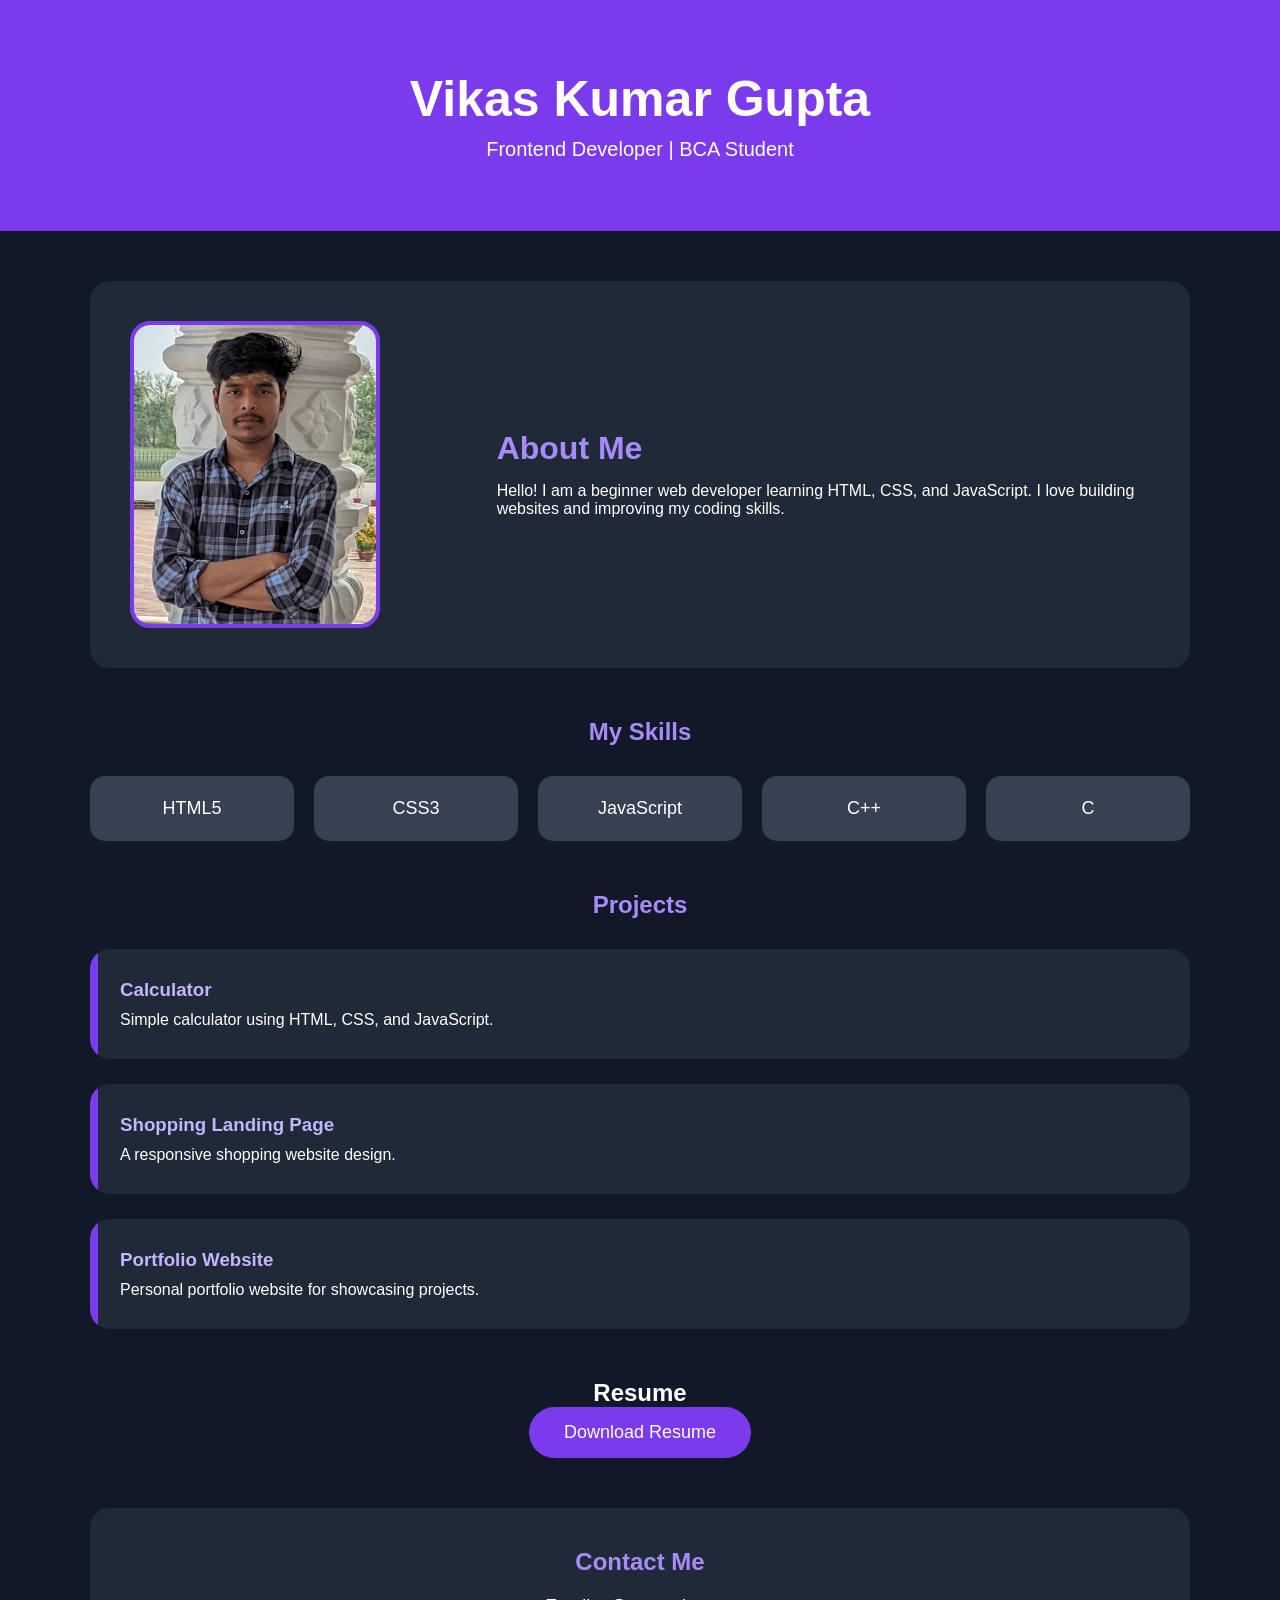
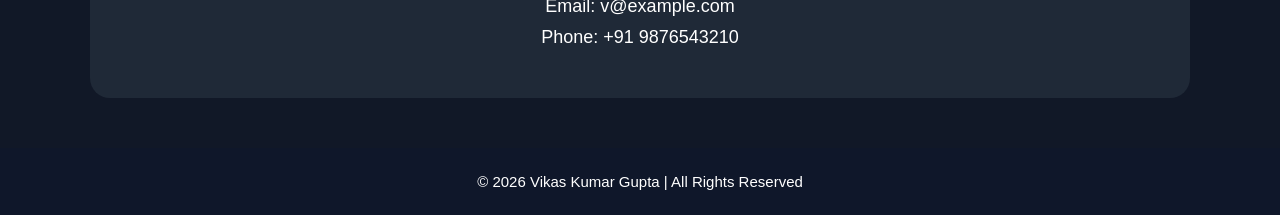
==== Portfolio/index.html @ 050d6f41 "Add files via upload" ====
<!-- index.html -->
<!DOCTYPE html>
<html lang="en">
<head>
    <meta charset="UTF-8">
    <meta name="viewport" content="width=device-width, initial-scale=1.0">
    <title>My Portfolio</title>
    <link rel="stylesheet" href="style.css">
</head>
<body>

    <!-- Header -->
    <header>
        <h1>Vikas Kumar Gupta</h1>
        <p>Frontend Developer | BCA Student</p>
    </header>

    <!-- About Section -->
    <section class="about">
        <img src="Asset\vikas.jpeg" alt="Profile Photo">
        
        <div class="about-text">
            <h2>About Me</h2>
            <p>
                Hello! I am a beginner web developer learning HTML, CSS, and JavaScript.
                I love building websites and improving my coding skills.
            </p>
        </div>
    </section>

    <!-- Skills Section -->
    <section class="skills">
        <h2>My Skills</h2>

        <div class="skill-box">
            <div class="skill">HTML5</div>
            <div class="skill">CSS3</div>
            <div class="skill">JavaScript</div>
            <div class="skill">C++</div>
            <div class="skill">C</div>
        </div>
    </section>

    <!-- Projects Section -->
    <section class="projects">
        <h2>Projects</h2>

        <div class="project-card">
            <h3>Calculator</h3>
            <p>Simple calculator using HTML, CSS, and JavaScript.</p>
        </div>

        <div class="project-card">
            <h3>Shopping Landing Page</h3>
            <p>A responsive shopping website design.</p>
        </div>

        <div class="project-card">
            <h3>Portfolio Website</h3>
            <p>Personal portfolio website for showcasing projects.</p>
        </div>
    </section>

    <!-- Resume Section -->
    <section class="resume">
        <h2>Resume</h2>

        <a href="Asset\Vikas_Kumar_Gupta_Resume.pdf">Download Resume</a>
    </section>

    <!-- Contact Section -->
    <section class="contact">
        <h2>Contact Me</h2>

        <p>Email: v@example.com</p>
        <p>Phone: +91 9876543210</p>
    </section>

    <!-- Footer -->
    <footer>
        <p>© 2026 Vikas Kumar Gupta | All Rights Reserved</p>
    </footer>

</body>
</html>
---- Portfolio/style.css ----
/* style.css */

*{
    margin: 0;
    padding: 0;
    box-sizing: border-box;
}

body{
    font-family: Tahoma, sans-serif;
    background-color: #111827;
    color: white;
}

/* Header */

header{
    background: #7c3aed;
    padding: 70px 20px;
    text-align: center;
}

header h1{
    font-size: 50px;
    margin-bottom: 10px;
}

header p{
    font-size: 20px;
}

/* Sections */

section{
    width: 90%;
    max-width: 1100px;
    margin: 50px auto;
}

/* About Section */

.about{
    display: grid;
    grid-template-columns: 1fr 2fr;
    gap: 40px;
    align-items: center;
    background-color: #1f2937;
    padding: 40px;
    border-radius: 20px;
}

.about img{
    width: 100%;
    max-width: 250px;
    border-radius: 20px;
    border: 4px solid #7c3aed;
}

.about-text h2{
    color: #a78bfa;
    margin-bottom: 15px;
    font-size: 32px;
}

/* Skills */

.skills h2{
    text-align: center;
    margin-bottom: 30px;
    color: #a78bfa;
}

.skill-box{
    display: grid;
    grid-template-columns: repeat(auto-fit, minmax(150px, 1fr));
    gap: 20px;
}

.skill{
    background-color: #374151;
    padding: 20px;
    text-align: center;
    border-radius: 15px;
    font-size: 18px;
    transition: 0.3s;
    border: 2px solid transparent;
}

.skill:hover{
    border-color: #7c3aed;
    transform: rotate(-2deg) scale(1.05);
}

/* Projects */

.projects h2{
    text-align: center;
    margin-bottom: 30px;
    color: #a78bfa;
}

.project-card{
    background-color: #1f2937;
    padding: 30px;
    margin-bottom: 25px;
    border-radius: 20px;
    transition: 0.3s;
    position: relative;
    overflow: hidden;
}

.project-card::before{
    content: "";
    position: absolute;
    top: 0;
    left: 0;
    width: 8px;
    height: 100%;
    background-color: #7c3aed;
}

.project-card:hover{
    transform: translateX(10px);
}

.project-card h3{
    margin-bottom: 10px;
    color: #c4b5fd;
}

/* Resume */

.resume{
    text-align: center;
}

.resume a{
    text-decoration: none;
    background-color: #7c3aed;
    color: white;
    padding: 15px 35px;
    border-radius: 50px;
    display: inline-block;
    font-size: 18px;
    transition: 0.3s;
}

.resume a:hover{
    background-color: #5b21b6;
    letter-spacing: 1px;
}

/* Contact */

.contact{
    background-color: #1f2937;
    padding: 40px;
    border-radius: 20px;
    text-align: center;
}

.contact h2{
    color: #a78bfa;
    margin-bottom: 20px;
}

.contact p{
    margin: 10px 0;
    font-size: 18px;
}

/* Footer */

footer{
    text-align: center;
    padding: 25px;
    background-color: #0f172a;
    margin-top: 40px;
    font-size: 15px;
}

/* Responsive */

@media(max-width: 768px){

    .about{
        grid-template-columns: 1fr;
        text-align: center;
    }

    .about img{
        margin: auto;
    }

    header h1{
        font-size: 35px;
    }
}
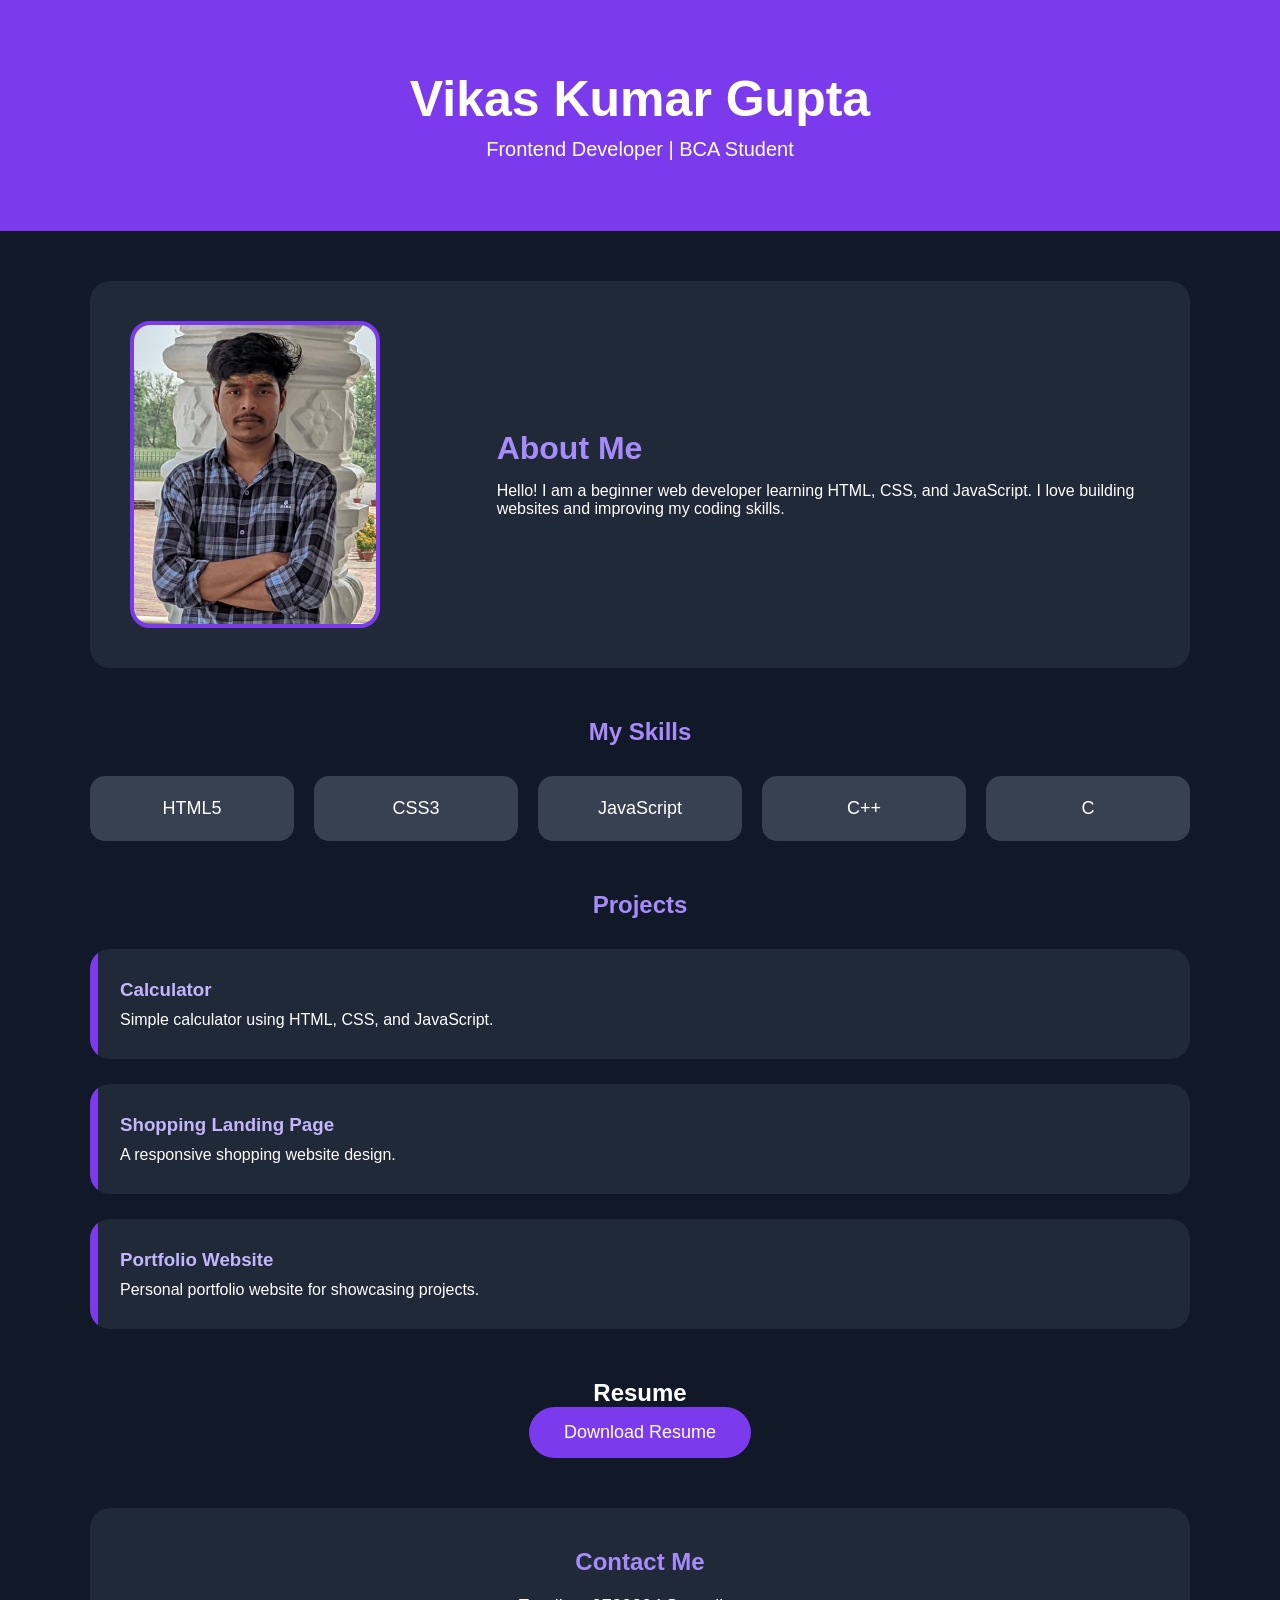
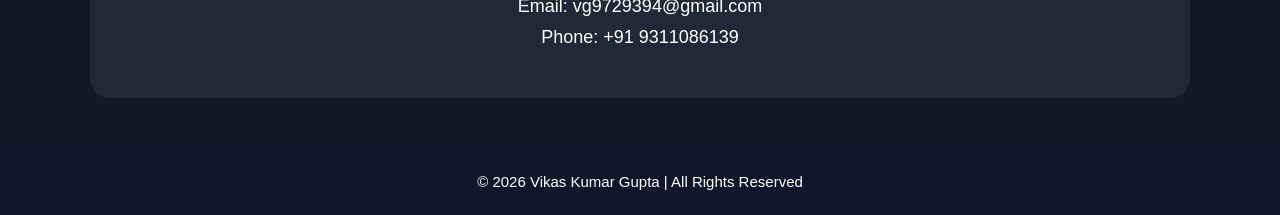
==== commit 298b64ce: "Update index.html" ====
--- a/Portfolio/index.html
+++ b/Portfolio/index.html
@@ -72,8 +72,8 @@
     <section class="contact">
         <h2>Contact Me</h2>
 
-        <p>Email: v@example.com</p>
-        <p>Phone: +91 9876543210</p>
+        <p>Email: vg9729394@gmail.com</p>
+        <p>Phone: +91 9311086139</p>
     </section>
 
     <!-- Footer -->
@@ -82,4 +82,4 @@
     </footer>
 
 </body>
-</html>+</html>
